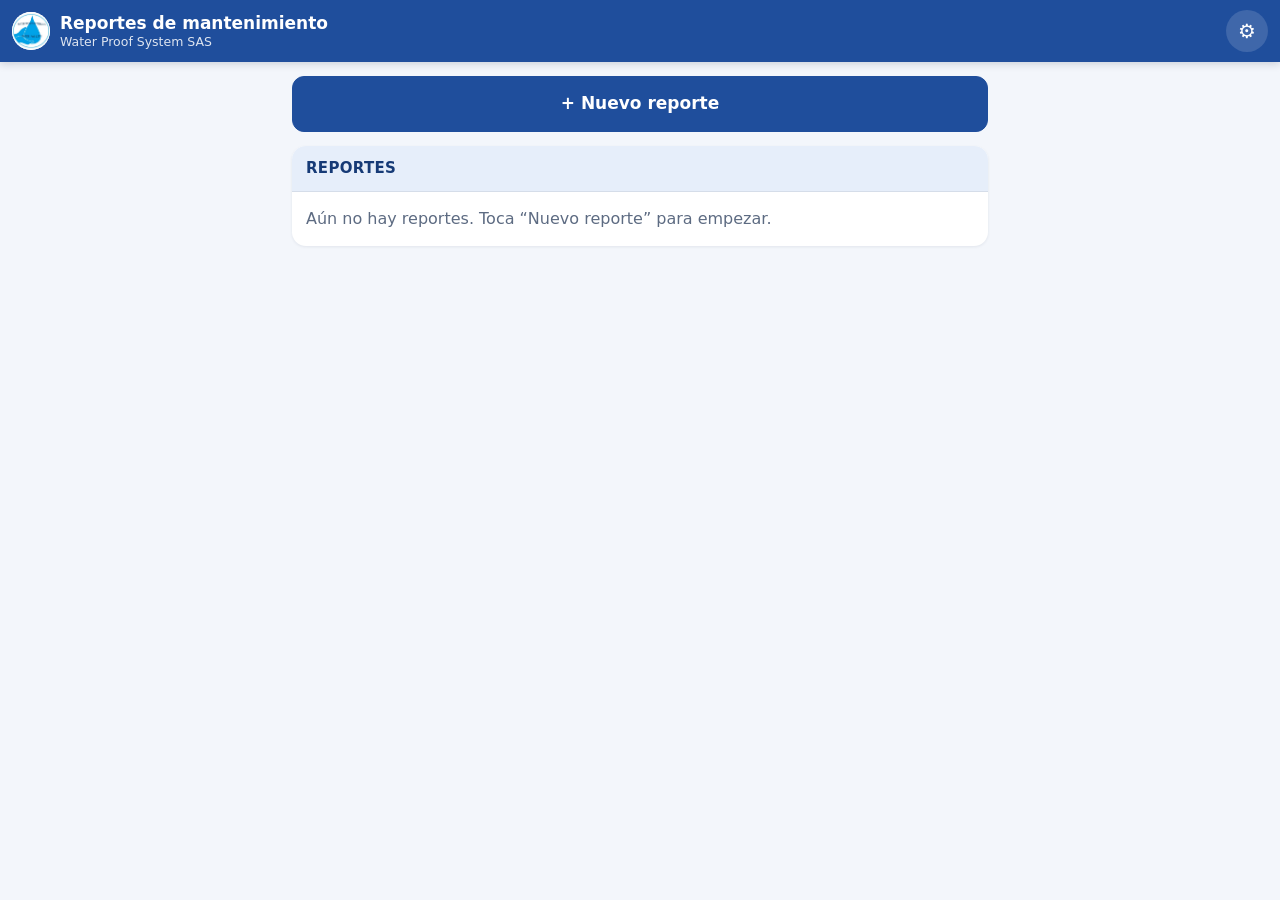
==== index.html @ 8b0392c6 "Reportes de mantenimiento WPS: prototipo PWA v0.1 Co-Authored-By: Claude Opus 5.5 <noreply@anthropic" ====
<!doctype html>
<html lang="es">
<head>
  <meta charset="utf-8">
  <meta name="viewport" content="width=device-width, initial-scale=1, viewport-fit=cover">
  <meta name="theme-color" content="#1f4e9c">
  <meta name="description" content="Reportes de mantenimiento en campo · Water Proof System SAS">
  <title>Reportes WPS</title>
  <link rel="manifest" href="manifest.webmanifest">
  <link rel="icon" href="icons/icon-192.png">
  <link rel="apple-touch-icon" href="icons/icon-192.png">
  <link rel="stylesheet" href="styles.css">
</head>
<body>
  <div id="app"><p class="loading">Cargando…</p></div>
  <div id="toast" role="status" aria-live="polite"></div>
  <script src="jspdf.umd.min.js"></script>
  <script src="pdf.js"></script>
  <script src="app.js"></script>
</body>
</html>
---- styles.css ----
:root {
  --blue: #1f4e9c;
  --blue-dark: #163a76;
  --blue-soft: #e6eefa;
  --bg: #f3f6fb;
  --card: #ffffff;
  --text: #14213d;
  --muted: #5d6b82;
  --line: #d5dde9;
  --ok: #1a7f4b;
  --ok-bg: #e3f5eb;
  --warn: #a35b00;
  --warn-bg: #fff1dc;
  --bad: #b42318;
  --bad-bg: #fde7e5;
  --radius: 14px;
  --safe-b: env(safe-area-inset-bottom, 0px);
}

* { box-sizing: border-box; -webkit-tap-highlight-color: transparent; }
html, body { margin: 0; }
body {
  font-family: system-ui, -apple-system, "Segoe UI", Roboto, sans-serif;
  background: var(--bg);
  color: var(--text);
  font-size: 16px;
  line-height: 1.4;
}
button { font: inherit; color: inherit; cursor: pointer; }
.hidden { display: none !important; }
.loading { text-align: center; color: var(--muted); padding: 40vh 0; }

/* ---------- Barra superior ---------- */
.topbar {
  position: sticky; top: 0; z-index: 20;
  display: flex; align-items: center; gap: 10px;
  padding: 10px 12px; padding-top: calc(10px + env(safe-area-inset-top, 0px));
  background: var(--blue); color: #fff;
  box-shadow: 0 2px 8px rgba(20, 33, 61, .18);
}
.tb-logo { width: 38px; height: 38px; border-radius: 50%; background: #fff; }
.tb-title { flex: 1; min-width: 0; font-weight: 700; font-size: 17px; line-height: 1.2; }
.tb-title small { display: block; font-weight: 400; font-size: 12.5px; opacity: .85; }
.icon-btn {
  width: 42px; height: 42px; border: 0; border-radius: 50%;
  background: rgba(255,255,255,.14); color: #fff; font-size: 20px;
  display: grid; place-items: center; flex: none;
}
.save-ind { font-size: 12px; opacity: .85; white-space: nowrap; }

main, .form { max-width: 720px; margin: 0 auto; padding: 14px 12px 120px; }

/* ---------- Tarjetas ---------- */
.card {
  scroll-margin-top: 76px;
  background: var(--card); border-radius: var(--radius);
  box-shadow: 0 1px 3px rgba(20,33,61,.08); margin-bottom: 14px; overflow: hidden;
}
.card-h {
  display: flex; align-items: center; justify-content: space-between; gap: 10px;
  padding: 12px 14px; background: var(--blue-soft); border-bottom: 1px solid var(--line);
}
.card-h h2 { margin: 0; font-size: 15px; color: var(--blue-dark); text-transform: uppercase; letter-spacing: .02em; }
.card-b { padding: 12px 14px 14px; }
.card-b > .fld + .fld, .card-b > .grid2 + .fld, .card-b > .fld + .grid2 { margin-top: 10px; }

/* ---------- Campos ---------- */
.grid2 { display: grid; grid-template-columns: 1fr 1fr; gap: 10px; }
.grid2 .full { grid-column: 1 / -1; }
.fld { display: flex; flex-direction: column; gap: 4px; min-width: 0; }
.fld > span { font-size: 13px; font-weight: 600; color: var(--muted); }
.fld input, .fld textarea, .fld select {
  width: 100%; min-height: 46px; padding: 10px 12px;
  border: 1.5px solid var(--line); border-radius: 10px; background: #fff;
  font: inherit; font-size: 16px; color: var(--text);
}
.fld textarea { min-height: 80px; resize: vertical; }
.fld input:focus, .fld textarea:focus, .fld select:focus {
  outline: none; border-color: var(--blue); box-shadow: 0 0 0 3px rgba(31,78,156,.15);
}
.fld input::placeholder { color: #9aa6b8; }
.fld.err input, .fld.err textarea, .fld.err .sig { border-color: var(--bad); background: #fff8f7; }
.fld.err > span::after { content: " · obligatorio"; color: var(--bad); }

/* Botones de estado OK / Revisar / Falla */
.seg { display: grid; grid-template-columns: repeat(4, 1fr); gap: 6px; }
.seg-btn {
  min-height: 42px; border: 1.5px solid var(--line); border-radius: 10px;
  background: #fff; font-size: 14px; font-weight: 600; color: var(--muted);
}
.seg-btn.on.s-ok { background: var(--ok-bg); border-color: var(--ok); color: var(--ok); }
.seg-btn.on.s-revisar { background: var(--warn-bg); border-color: var(--warn); color: var(--warn); }
.seg-btn.on.s-falla { background: var(--bad-bg); border-color: var(--bad); color: var(--bad); }
.seg-btn.on.s-na { background: #eef1f6; border-color: var(--muted); color: var(--text); }

/* Interruptor "Aplica" */
.switch { display: flex; align-items: center; gap: 8px; font-size: 13px; font-weight: 600; color: var(--blue-dark); }
.switch input { width: 22px; height: 22px; accent-color: var(--blue); }

/* ---------- Bombas ---------- */
.pump { border: 1.5px solid var(--line); border-radius: 12px; padding: 10px 12px 12px; margin-bottom: 10px; }
.pump > .fld { margin-top: 10px; }
.pump-h { display: flex; align-items: center; justify-content: space-between; margin-bottom: 8px; }
.pump-h strong { color: var(--blue-dark); }
.pump-act { display: flex; gap: 4px; }
.link { border: 0; background: none; color: var(--blue); font-weight: 600; font-size: 14px; padding: 8px 6px; }
.link.danger { color: var(--bad); }
.sub-h { margin: 4px 0 8px; font-size: 14px; color: var(--blue-dark); }
.sub-h + .grid2 { margin-bottom: 14px; }

/* ---------- Botones ---------- */
.btn {
  display: inline-flex; align-items: center; justify-content: center; gap: 8px;
  min-height: 48px; padding: 0 18px; border-radius: 12px;
  border: 1.5px solid var(--blue); background: #fff; color: var(--blue);
  font-weight: 700; font-size: 15px; text-decoration: none;
}
.btn.primary { background: var(--blue); color: #fff; }
.btn.block { width: 100%; }
.btn.big { width: 100%; min-height: 56px; font-size: 17px; margin-bottom: 14px; }
.btn.ghost { border-color: var(--line); color: var(--text); }
.btn.danger { border-color: var(--bad); color: var(--bad); }
.btn-row { display: flex; gap: 8px; flex-wrap: wrap; }
.btn-row .btn { flex: 1 1 140px; }

.bottombar {
  position: fixed; left: 0; right: 0; bottom: 0; z-index: 20;
  display: flex; gap: 8px; padding: 10px 12px calc(10px + var(--safe-b));
  background: rgba(255,255,255,.96); border-top: 1px solid var(--line);
  backdrop-filter: blur(6px);
}
.bottombar .btn { flex: 1; }
.bottombar-inner { display: flex; gap: 8px; width: 100%; max-width: 720px; margin: 0 auto; }

/* ---------- Fotos ---------- */
.photos { display: grid; grid-template-columns: repeat(auto-fill, minmax(140px, 1fr)); gap: 10px; margin-bottom: 10px; }
.photo { border: 1.5px solid var(--line); border-radius: 10px; overflow: hidden; background: #fff; }
.photo img { width: 100%; aspect-ratio: 4/3; object-fit: cover; display: block; }
.photo input { width: 100%; border: 0; border-top: 1px solid var(--line); padding: 8px; font-size: 14px; }
.photo .link { width: 100%; border-top: 1px solid var(--line); }

/* ---------- Firma ---------- */
.sig { position: relative; border: 1.5px dashed var(--line); border-radius: 12px; background: #fff; }
.sig canvas { display: block; width: 100%; height: 170px; touch-action: none; }
.sig .link { position: absolute; top: 4px; right: 6px; }
.sig-hint {
  position: absolute; inset: 0; display: grid; place-items: center;
  color: #a5b0c2; pointer-events: none; font-size: 15px;
}
.sig.signed .sig-hint { display: none; }

/* ---------- Listas (inicio) ---------- */
.list { list-style: none; margin: 0; padding: 0; }
.list li + li { border-top: 1px solid var(--line); }
.row {
  width: 100%; display: flex; align-items: center; justify-content: space-between; gap: 10px;
  padding: 12px 14px; border: 0; background: none; text-align: left;
}
.row strong { display: block; font-size: 15px; }
.row small { color: var(--muted); font-size: 13px; }
.empty { padding: 16px 14px; margin: 0; color: var(--muted); }
.badge {
  flex: none; font-size: 11.5px; font-weight: 700; padding: 4px 8px; border-radius: 99px;
  text-transform: uppercase; letter-spacing: .03em;
}
.badge.borrador { background: #eef1f6; color: var(--muted); }
.badge.finalizado { background: var(--blue-soft); color: var(--blue); }
.badge.enviado { background: var(--ok-bg); color: var(--ok); }
.badge.vencido { background: var(--bad-bg); color: var(--bad); }
.badge.pronto { background: var(--warn-bg); color: var(--warn); }
.topbar .badge { margin-top: 2px; display: inline-block; }

.note {
  background: var(--blue-soft); color: var(--blue-dark); border-radius: 12px;
  padding: 12px 14px; font-size: 14px; margin-bottom: 14px;
}
.note.warn { background: var(--warn-bg); color: #6b3c00; }

/* ---------- Hoja inferior (modal) ---------- */
.sheet-bg {
  position: fixed; inset: 0; z-index: 50; background: rgba(10,20,40,.45);
  display: flex; align-items: flex-end; justify-content: center;
}
.sheet {
  width: 100%; max-width: 560px; background: #fff; border-radius: 18px 18px 0 0;
  padding: 18px 16px calc(18px + var(--safe-b));
}
.sheet h3 { margin: 0 0 4px; font-size: 19px; }
.sheet p { margin: 0 0 14px; color: var(--muted); }
.sheet .btn { width: 100%; margin-top: 8px; }
.copy-row { display: flex; gap: 8px; align-items: center; margin-bottom: 6px; }
.copy-row .btn { width: auto; margin-top: 0; flex: none; }
.copy-row code {
  flex: 1; min-width: 0; overflow: hidden; text-overflow: ellipsis; white-space: nowrap;
  background: var(--bg); padding: 10px; border-radius: 8px; font-size: 14px;
}

#toast {
  position: fixed; left: 50%; bottom: calc(86px + var(--safe-b)); z-index: 60;
  transform: translateX(-50%) translateY(20px); opacity: 0; pointer-events: none;
  background: #14213d; color: #fff; padding: 10px 16px; border-radius: 10px;
  font-size: 14px; max-width: calc(100% - 32px); transition: .2s;
}
#toast.show { opacity: 1; transform: translateX(-50%) translateY(0); }

@media (max-width: 360px) {
  .grid2 { grid-template-columns: 1fr; }
}
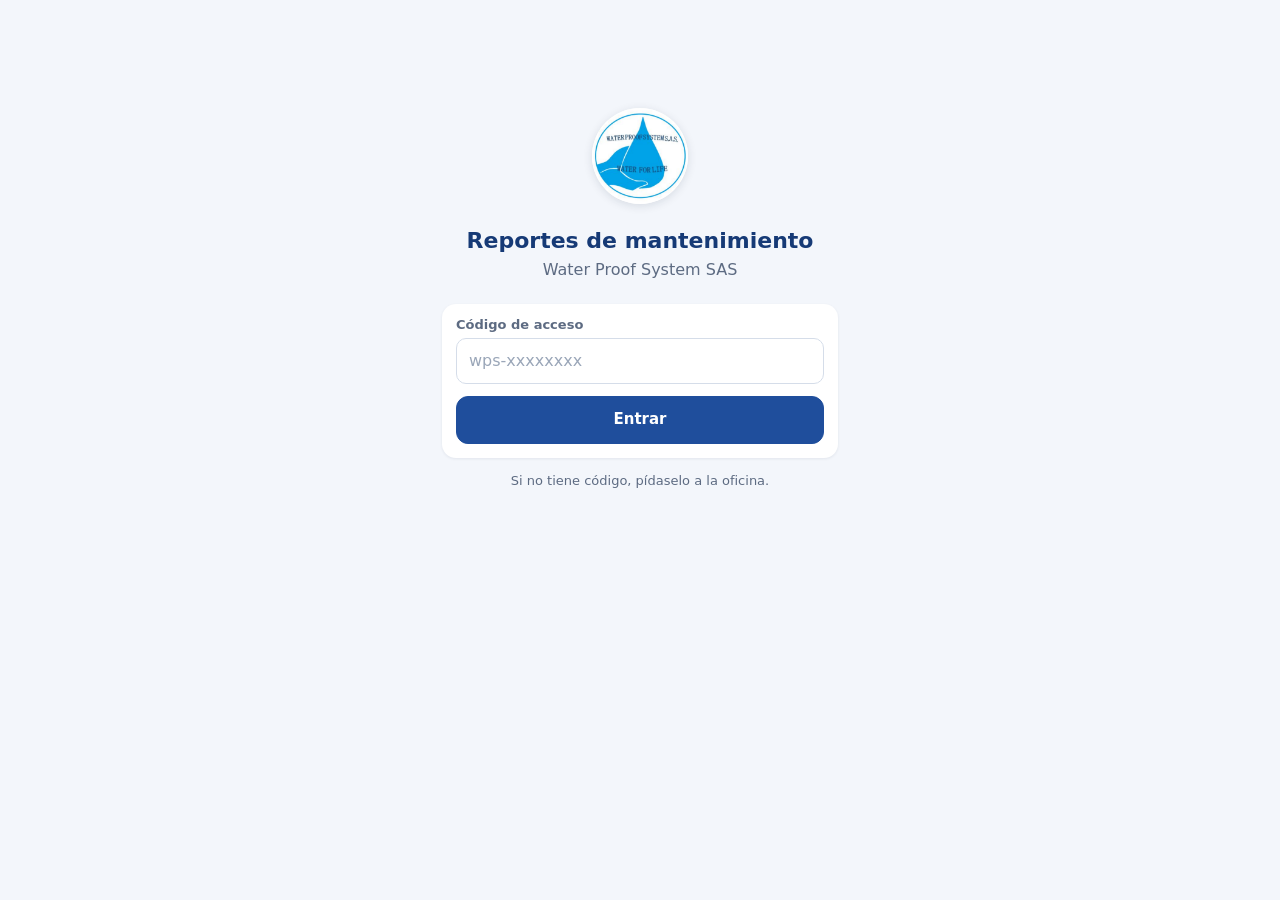
==== commit 5e0025fc: "v0.3: sincronizacion con Google Sheets y Drive - Inicio de sesion con codigo personal (roles admin, " ====
--- a/index.html
+++ b/index.html
@@ -14,8 +14,10 @@
 <body>
   <div id="app"><p class="loading">Cargando…</p></div>
   <div id="toast" role="status" aria-live="polite"></div>
+  <script src="config.js"></script>
   <script src="jspdf.umd.min.js"></script>
   <script src="pdf.js"></script>
+  <script src="sync.js"></script>
   <script src="app.js"></script>
 </body>
 </html>
--- a/styles.css
+++ b/styles.css
@@ -206,3 +206,27 @@
 @media (max-width: 360px) {
   .grid2 { grid-template-columns: 1fr; }
 }
+
+/* Selector de sede cuando un NIT tiene varias */
+.btn.pick { justify-content: flex-start; text-align: left; min-height: 58px; }
+.btn.pick span { display: flex; flex-direction: column; }
+.btn.pick small { font-weight: 400; color: var(--muted); }
+
+/* Estado de sincronización */
+.sync-chip {
+  width: 100%; display: block; margin-bottom: 12px; padding: 10px 14px; border-radius: 12px;
+  border: 1.5px solid var(--line); background: #fff; font-size: 14px; font-weight: 600; text-align: left;
+}
+.sync-chip.ok { border-color: #b9e2cb; background: var(--ok-bg); color: var(--ok); }
+.sync-chip.warn { border-color: #f3d29f; background: var(--warn-bg); color: var(--warn); }
+.sync-chip.bad { border-color: #f4b7b1; background: var(--bad-bg); color: var(--bad); }
+.sync-chip.run { color: var(--blue); background: var(--blue-soft); border-color: #c6d6ef; }
+
+/* Inicio de sesión */
+.login { max-width: 420px; text-align: center; padding-top: 12vh; }
+.login img { width: 96px; height: 96px; border-radius: 50%; background: #fff; box-shadow: 0 2px 10px rgba(20,33,61,.12); }
+.login h1 { font-size: 22px; margin: 16px 0 2px; color: var(--blue-dark); }
+.login > p { margin: 0 0 22px; color: var(--muted); }
+.login .card { text-align: left; }
+.login-err { color: var(--bad); font-size: 14px; margin: 10px 0 0; }
+.login-help { font-size: 13px; color: var(--muted); }
